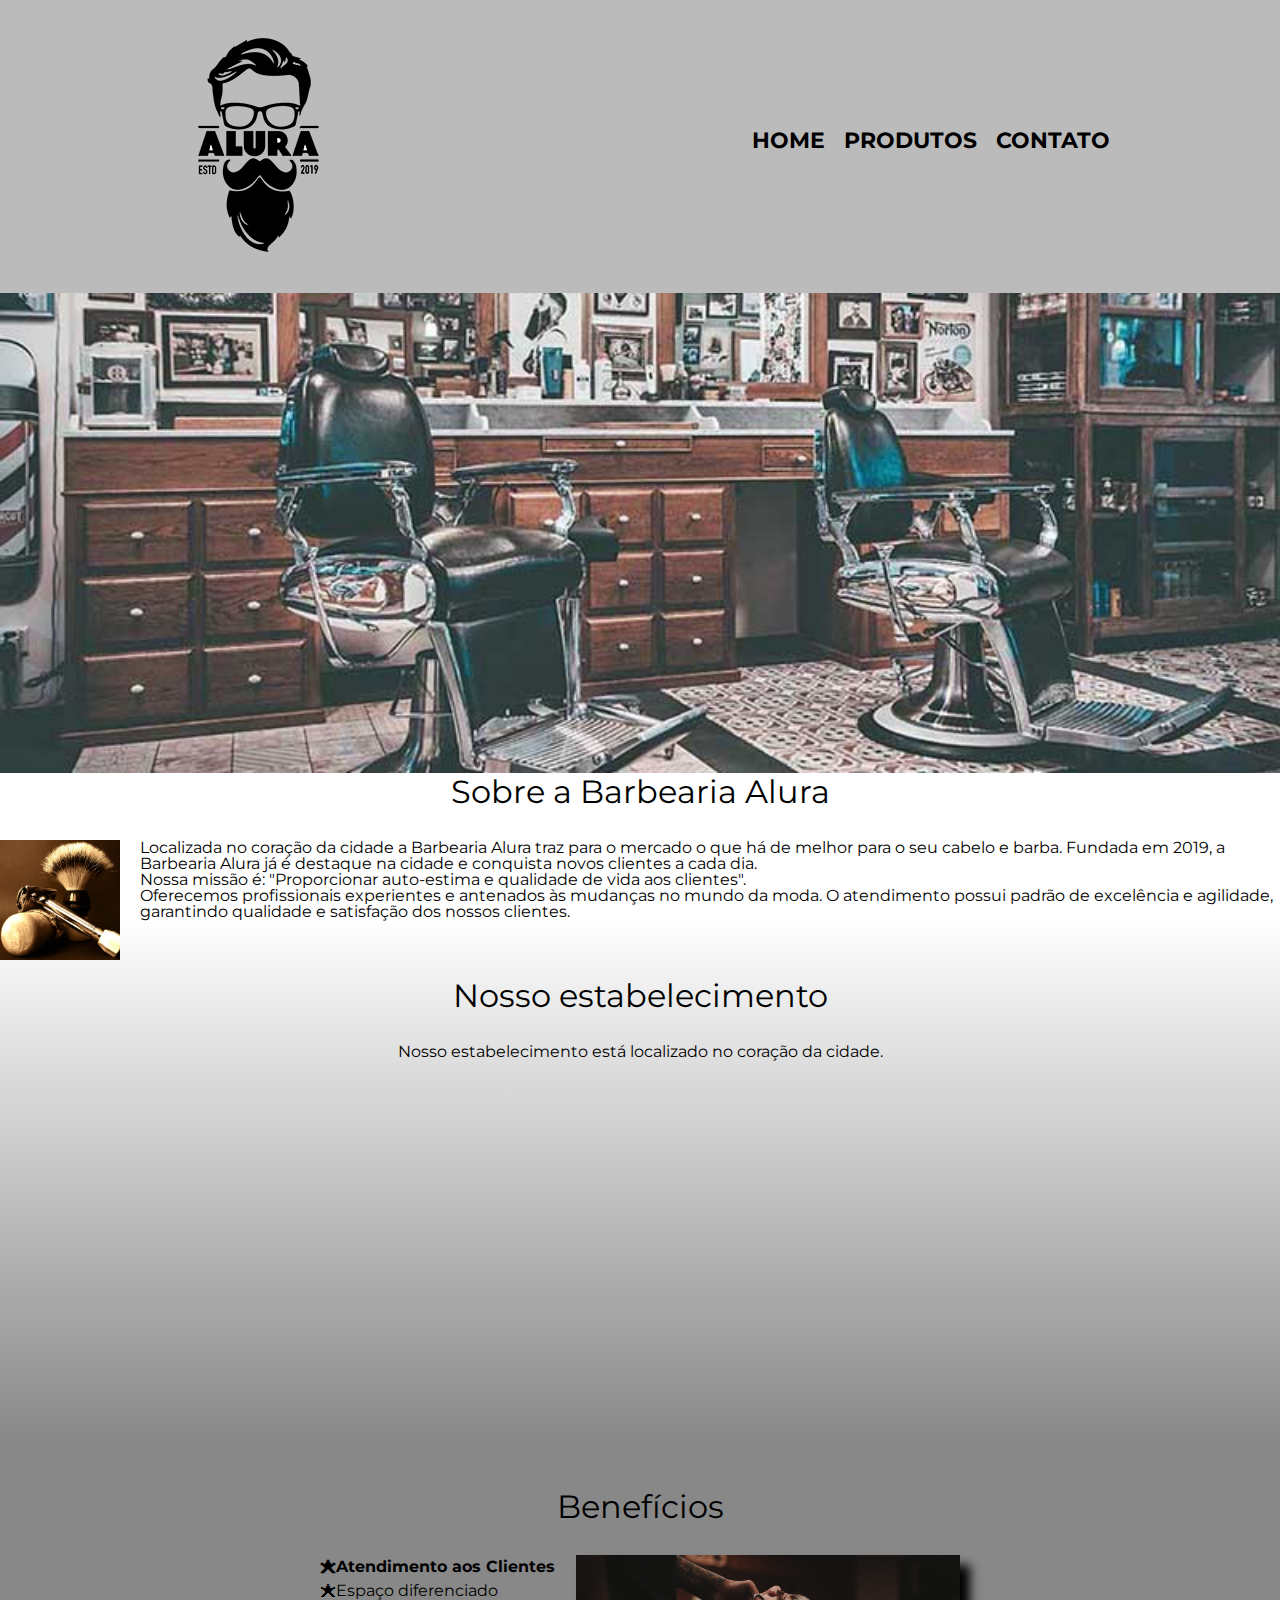
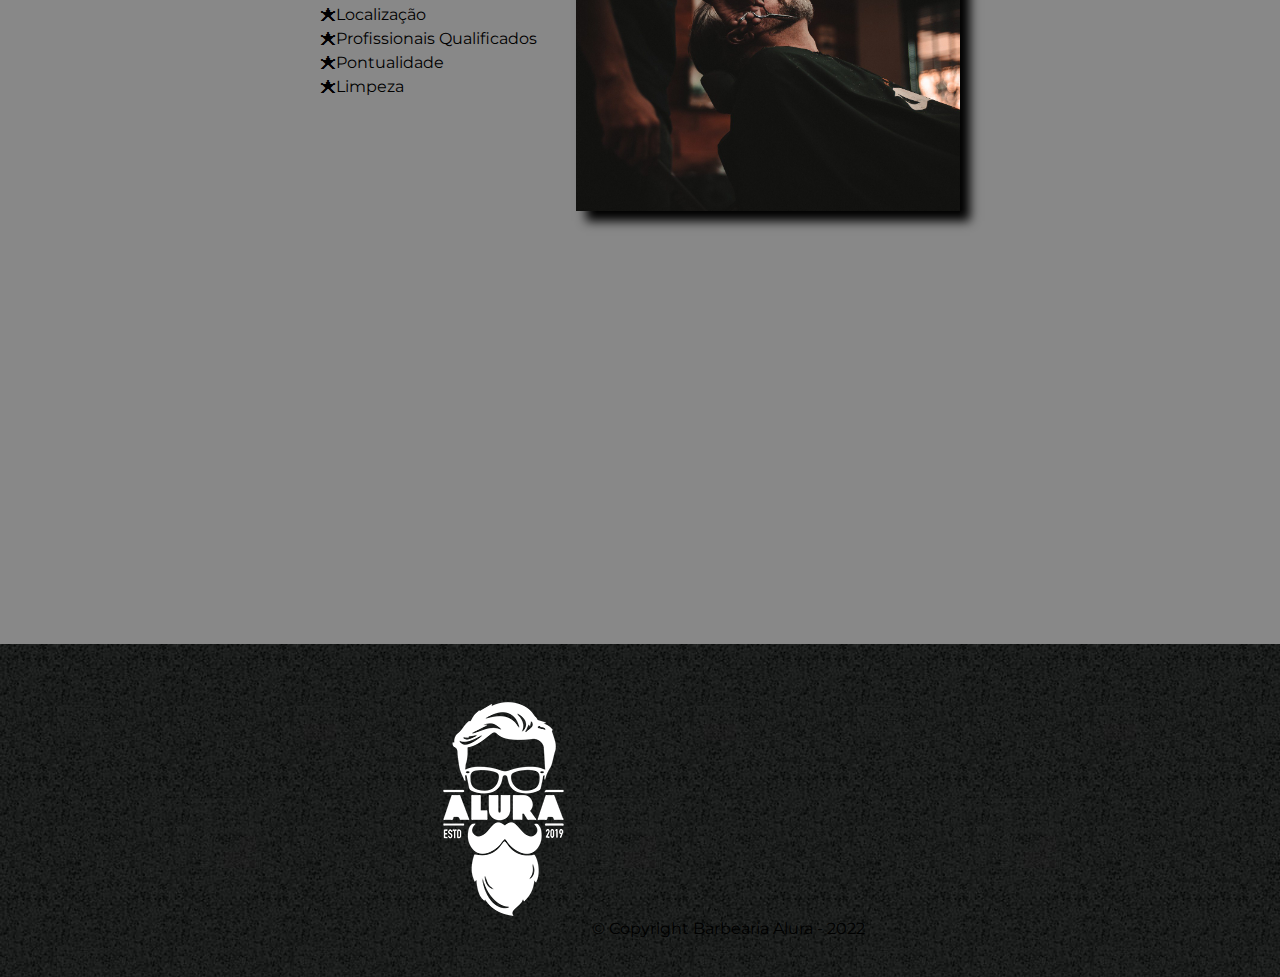
==== index.html @ aed5f9f8 "first commit" ====
<!DOCTYPE html>
<html lang="pt-br">
	<head>
		<meta charset="UTF-8">
		<meta name="viewport" content="width=device-width">
		<title>Barbearia Alura</title>

		<link rel="stylesheet" href="reset.css">
		<link rel="stylesheet" href="style.css">
		<link href="https://fonts.googleapis.com/css?family=Montserrat&display=swap" rel="stylesheet">
	</head>

	<body>
		<header>
			<div class="caixa">
				<h1><img src="logo.png" alt="Logo da Barbearia Alura"></h1>

				<nav>
					<ul>
						<li><a href="index.html">Home</a></li>
						<li><a href="produtos.html">Produtos</a></li>
						<li><a href="contato.html">Contato</a></li>
					</ul>
				</nav>
			</div>
		</header>

		<img class="banner" src="banner.jpg" alt="Foto da Barbearia Alura>

		<main>
			<section class="principal">
				<h2 class="titulo-principal">Sobre a Barbearia Alura</h2>

				<img class="utensilios" src="utensilios.jpg" alt="Utensilios de um barbeiro.">

				<p>Localizada no coração da cidade a <strong>Barbearia Alura</strong> traz para o mercado o que há de melhor para o seu cabelo e barba. Fundada em 2019, a Barbearia Alura já é destaque na cidade e conquista novos clientes a cada dia.</p>

				<p id="missao"><em>Nossa missão é: <strong>"Proporcionar auto-estima e qualidade de vida aos clientes"</strong>.</em></p>

				<p>Oferecemos profissionais experientes e antenados às mudanças no mundo da moda. O atendimento possui padrão de excelência e agilidade, garantindo qualidade e satisfação dos nossos clientes.</p>
			</section>

			<section class="mapa">
				<h3 class="titulo-principal">Nosso estabelecimento</h3>
				<p>Nosso estabelecimento está localizado no coração da cidade.</p>

				<div class="mapa-conteudo">
					<iframe src="https://www.google.com/maps/embed?pb=!1m18!1m12!1m3!1d3656.4483278365396!2d-46.63466568562861!3d-23.588249068469487!2m3!1f0!2f0!3f0!3m2!1i1024!2i768!4f13.1!3m3!1m2!1s0x94ce5a2b2ed7f3a1%3A0xab35da2f5ca62674!2sCaelum!5e0!3m2!1spt-BR!2sbr!4v1568814489656!5m2!1spt-BR!2sbr" width="100%" height="300" frameborder="0" style="border:0;" allowfullscreen=""></iframe>
				</div>
			</section>

			<section class="beneficios">
				<h3 class="titulo-principal">Benefícios</h3>

				<div class="conteudo-beneficios">
					<ul class="lista-beneficios">
						<li class="itens">Atendimento aos Clientes</li>
						<li class="itens">Espaço diferenciado</li>
						<li class="itens">Localização</li>
						<li class="itens">Profissionais Qualificados</li>
						<li class="itens">Pontualidade</li>
						<li class="itens">Limpeza</li>
					</ul><img src="beneficios.jpg" class="imagem-beneficios">
				</div>

				<div class="video">
					<iframe width="100%" height="315" src="https://www.youtube.com/embed/wcVVXUV0YUY" frameborder="0" allow="accelerometer; autoplay; encrypted-media; gyroscope; picture-in-picture" allowfullscreen></iframe>
				</div>
			</section>
		</main>

		<footer>
			<img src="logo-branco.png" alt="Logo da Barbearia Alura>
			<p class="copyright">&copy; Copyright Barbearia Alura - 2022</p>
		</footer>
	</body>
</html>
---- style.css ----
body {
	font-family: 'Montserrat', sans-serif;
}

header {
	background: #BBBBBB;
	padding: 20px 0;
}

.caixa {
	position: relative;
	width: 940px;
	margin: 0 auto;
}

nav {
	position: absolute;
	top: 110px;
	right: 0;
}

nav li {
	display: inline;
	margin: 0 0 0 15px;
}

nav a {
	text-transform: uppercase;
	color: #000000;
	font-weight: bold;
	font-size: 22px;
	text-decoration: none;
}

nav a:hover {
	color: #C78C19;
	text-decoration: underline;
}

.produtos {
	width: 940px;
	margin: 0 auto;
	padding: 50px 0;
}

.produtos li {
	display: inline-block;
	text-align: center;
	width: 30%;
	vertical-align: top;
	margin: 0 1.5%;
	padding: 30px 20px;
	box-sizing: border-box;
	border: 2px solid #000000;
	border-radius: 10px;
}

.produtos li:hover {
	border-color: #C78C19;
}

.produtos li:active {
	border-color: #088C19;
}

.produtos li:hover h2 {
	font-size: 34px;
}

.produtos h2 {
	font-size: 30px;
	font-weight: bold;
}

.produto-descricao {
	font-size: 18px;
}

.produto-preco {
	font-size: 22px;
	font-weight: bold;
	margin-top: 10px;
}

footer {
	text-align: center;
	background: url("bg.jpg");
	padding: 40px 0;
}

.copyright {
	color: #FFFFFF;
	font-size: 13px;
	margin: 20px 0 0;
}

main {

}

form {
	/*margin: 40px 0;*/
	margin: 40px 40px;
}

form label, form legend {
	display:block;
	font-size: 20px;
	margin: 0 0 10px;
}

.input-padrao {
	display: block;
	margin: 0 0 20px;
	padding: 10px 25px;
	width: 50%;
}

.checkbox {
	margin: 20px 0;
}

.enviar {
	width:40%;
	padding: 15px 0;
	background: orange;
	color: white;
	font-weight: bold;
	font-size: 18px;
	border: none;
	border-radius: 5px;
	transition: 1s all;
	cursor: pointer;
}

.enviar:hover {
	background: darkorange;
	transform: scale(1.2);
}

table {
	margin: 20px 40px 40px;
}

thead {
	background: #555555;
	color: white;
	font-weight: bold;
}

td, th {
	border: 1px solid #000000;
	padding: 8px 15px;
}


/* css da página inicial */
.banner {
	width:100%;
}

/* Se quisermos que a fonte de titulo-principal seja o dobro da fonte
padrão, independete do tamanho dessa fonte padrão, utilizamos a medida em */

.titulo-principal {
	text-align: center;
	font-size: 2em;
	margin: 0 0 1em;
	clear: left; /* para que o float não afete aos demais */
}

/* inserir um espaçamento que seja proporcional ao tamanho da fonte,
facilita a leitura do usuário.*/

.principal {
	padding: 3em 0;
	background: #FEFEFE;
	width: 940px;
	margin: 0 auto;
}

.principal p {
	margin: 0 0 1em;
}

.principal strong {
	font-weight: bold;
}

.principal em {
	font-style: italic;
}

.utensilios {
	width: 120px;
	float: left;
	margin: 0 20px 20px 0;
}

.mapa {
	padding: 3em 0;
	background: linear-gradient(#FEFEFE, #888888);
}

.mapa-conteudo {
	width: 940px;
	margin: 0 auto;
}

.mapa p {
	margin: 0 0 2em;
	text-align: center;
}

.beneficios {
	padding: 3em 0;
	background: #888888;
}

.conteudo-beneficios {
	width: 640px;
	margin: 0 auto;
}

.lista-beneficios {
	width: 40%;
	display: inline-block;
	vertical-align: top;
}

.itens {
	line-height: 1.5;
}

.itens:first-child {
	font-weight: bold;
}

.itens:before {
	content: "🟊";
}

.imagem-beneficios {
	width: 60%;
	opacity: 1;
	transition: 400ms;
	box-shadow: 10px 10px 10px 0 #000000;
}

.imagem-beneficios:hover {
	opacity: 0.3;
}

.video {
	width: 560px;
	margin: 2em auto; /* centraliza */
}


/* Queries */

@media screen and (max-width: 980px) {
    .caixa, .principal, .mapa-conteudo, .conteudo-beneficios, .video {
        width: auto;
    }

    h1 {
        text-align: center;
    }

    nav {
        position: static;
    }

    .lista-beneficios, .imagem-beneficios {
        width: 100%;
    }

		.produtos {
		        width: auto;
		    }
		.produtos li, .formulario-tabela {
        width: auto;
        display: block;
        margin: 10px 10px;
    }
}
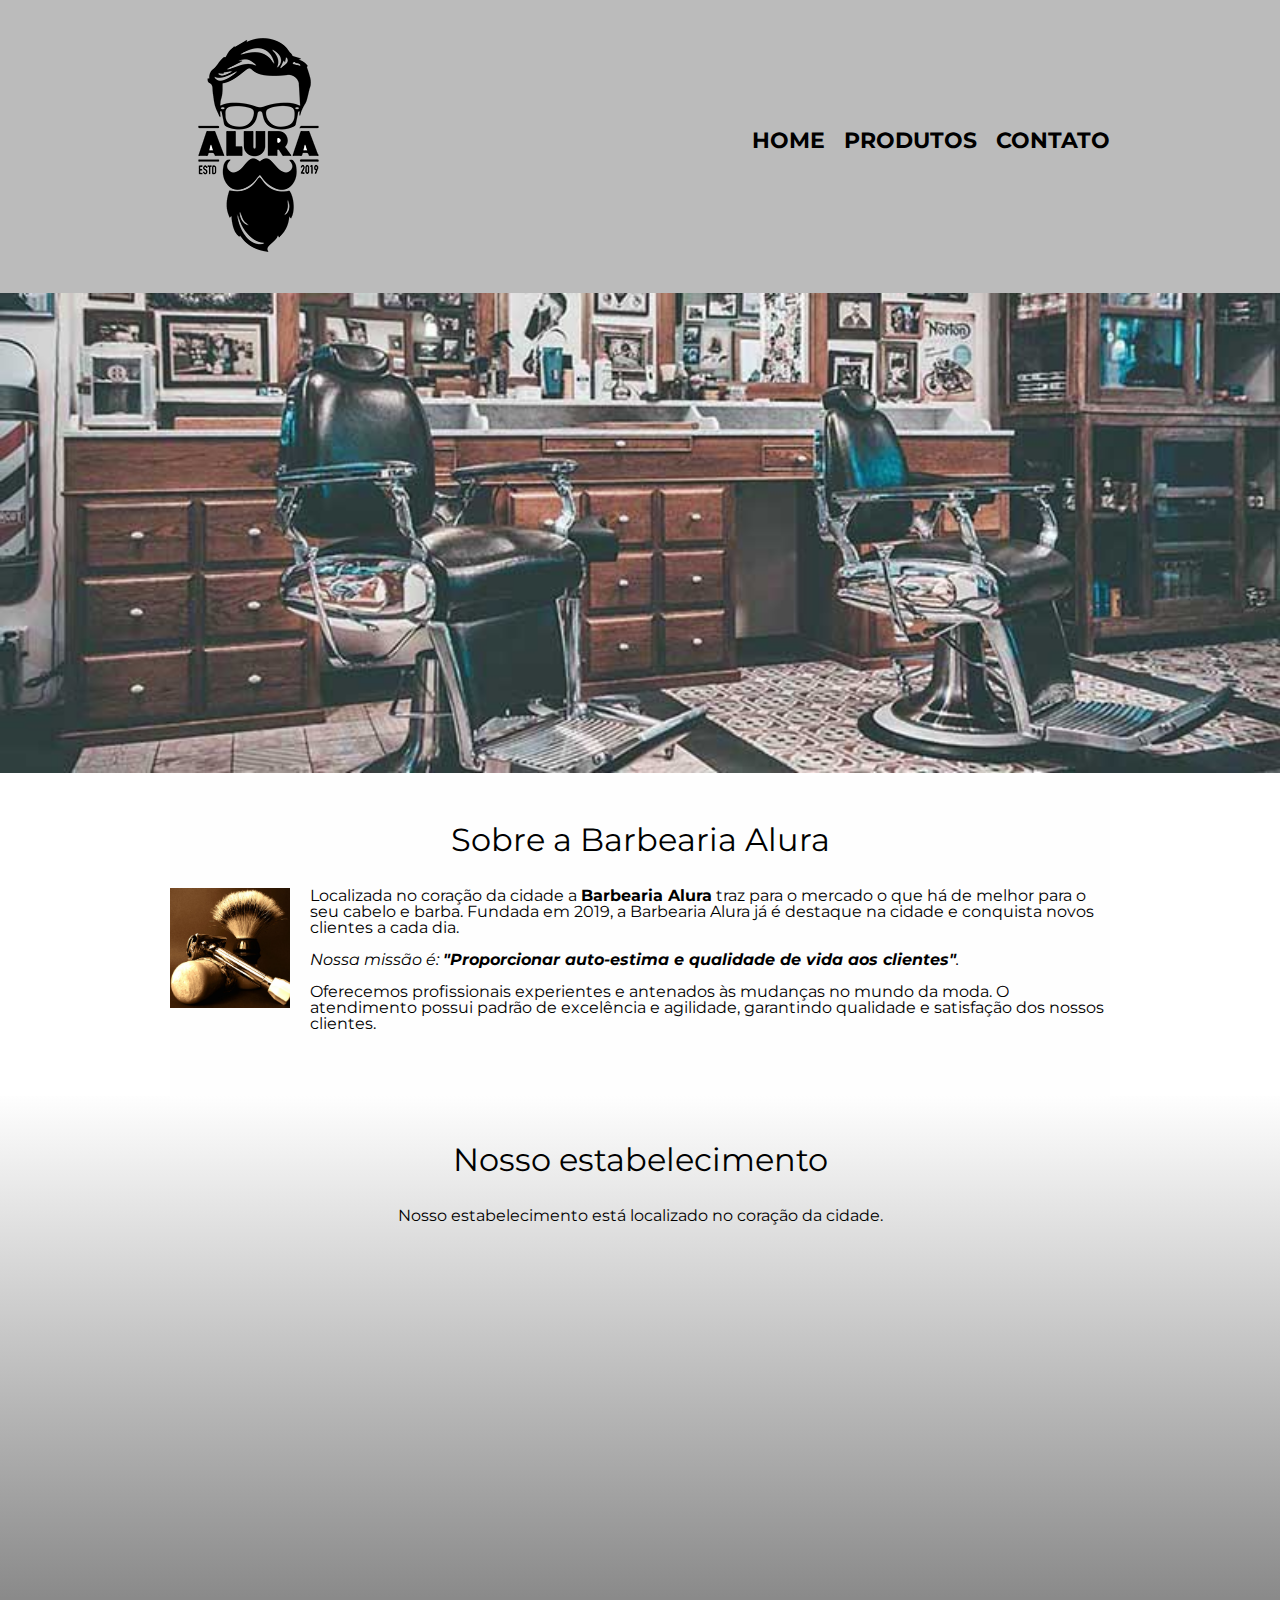
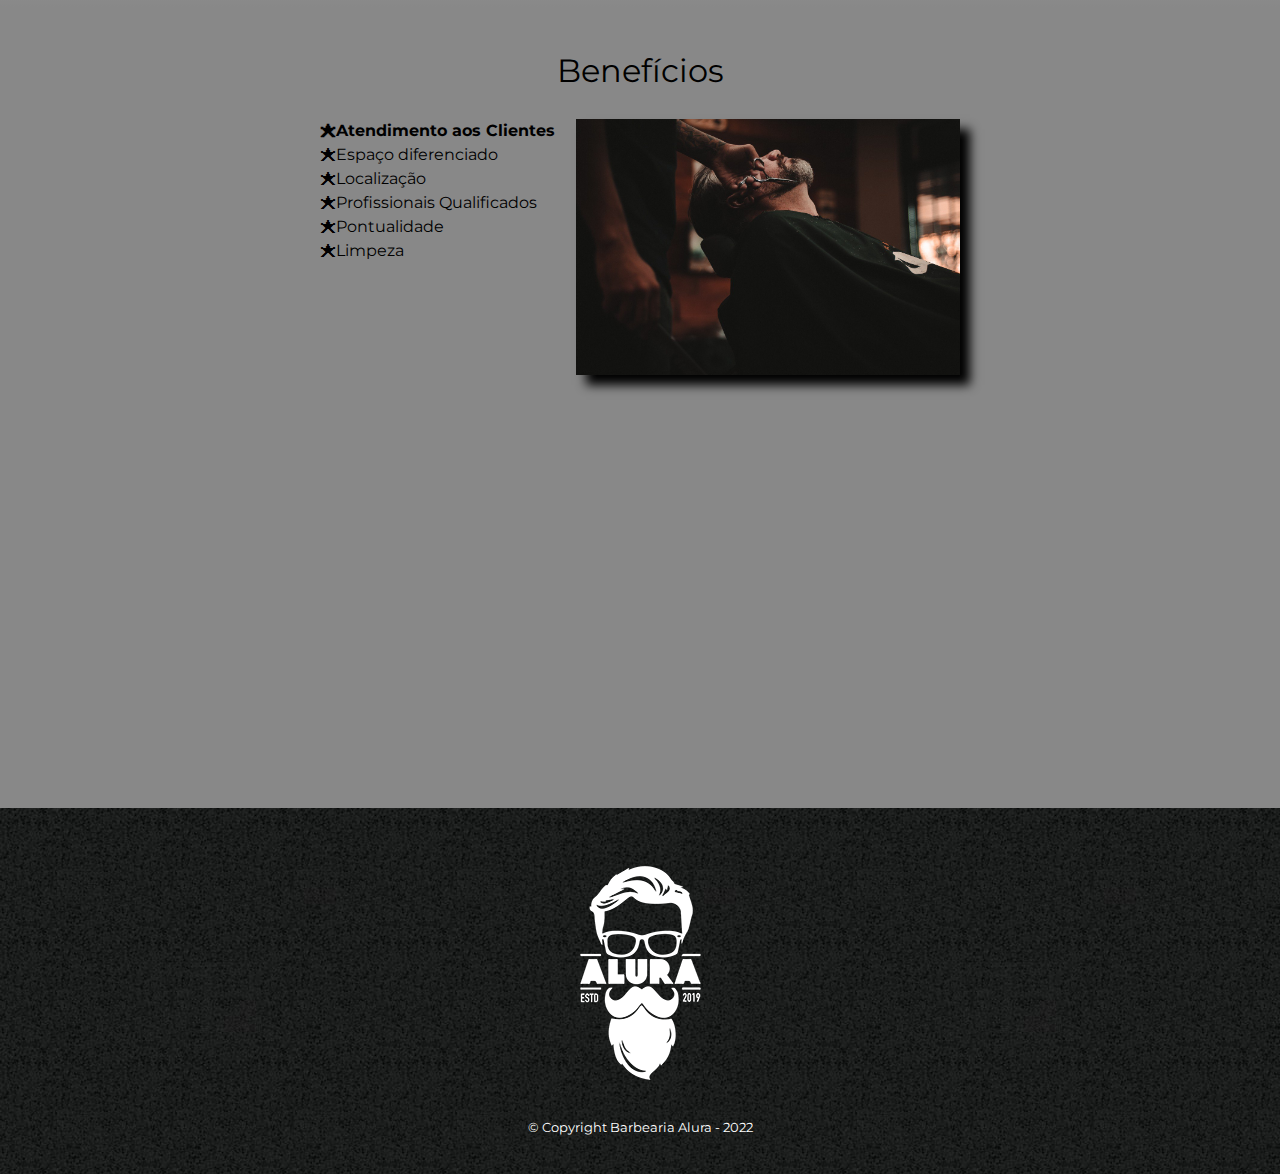
==== commit 6b9a410f: "Update index.html" ====
--- a/index.html
+++ b/index.html
@@ -25,7 +25,7 @@
 			</div>
 		</header>
 
-		<img class="banner" src="banner.jpg" alt="Foto da Barbearia Alura>
+		<img class="banner" src="banner.jpg" alt="Foto da Barbearia Alura">
 
 		<main>
 			<section class="principal">
@@ -70,7 +70,7 @@
 		</main>
 
 		<footer>
-			<img src="logo-branco.png" alt="Logo da Barbearia Alura>
+			<img src="logo-branco.png" alt="Logo da Barbearia Alura">
 			<p class="copyright">&copy; Copyright Barbearia Alura - 2022</p>
 		</footer>
 	</body>
